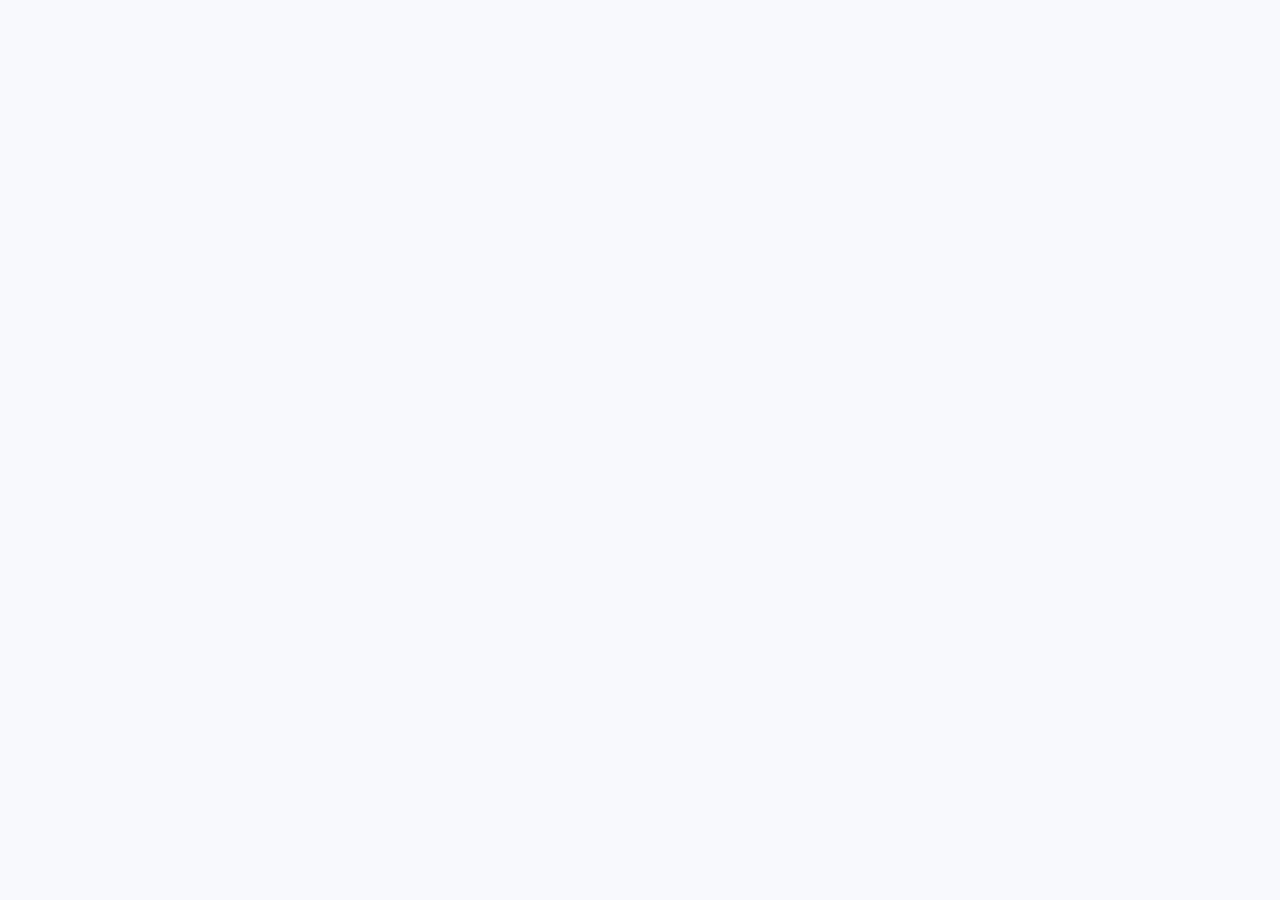
==== map.html @ d4880f66 "Initial commit" ====
<!DOCTYPE html>
<html>
<head>
  <title>Layout Sprint</title>
  <meta charset="utf-8">
  <link href="https://maxcdn.bootstrapcdn.com/font-awesome/4.7.0/css/font-awesome.min.css" rel="stylesheet">
  <link rel="stylesheet" href="css/style.css">
</head>
<body>

  <div id="map"></div>

  <script>
    var map;
    function initMap() {
      map = new google.maps.Map(document.getElementById('map'), {
        center: {lat: 48.866667, lng: 2.333333},
        zoom: 8
      });
    }
  </script>

  <script src="https://maps.googleapis.com/maps/api/js?key=YOUR_API_KEY&callback=initMap"
  async defer></script>

</body>
</html>
---- css/style.css ----
/* --- Import Google Fonts  --- */
@import url("https://fonts.googleapis.com/css?family=Open+Sans:400,300,700|Montserrat:400,700");

/* --- Import components files --- */
@import url("components/containers.css");
@import url("components/buttons.css");
@import url("components/banners.css");
@import url("components/cards.css");
@import url("components/map.css");
@import url("components/newsletter.css");

/* --- Basic styles for fonts & colors --- */
body {
  font-family: "Open Sans", "Helvetica", "sans-serif";
  background: #F7F9FC;
  margin: 0;
}
h1, h2, h3 {
  font-family: "Montserrat", "sans-serif";
}
a {
  color: rgb(200,200,200);
  text-decoration: none;
}
a:hover {
  color: #6A71E1;
}
.text-center {
  text-align: center;
}
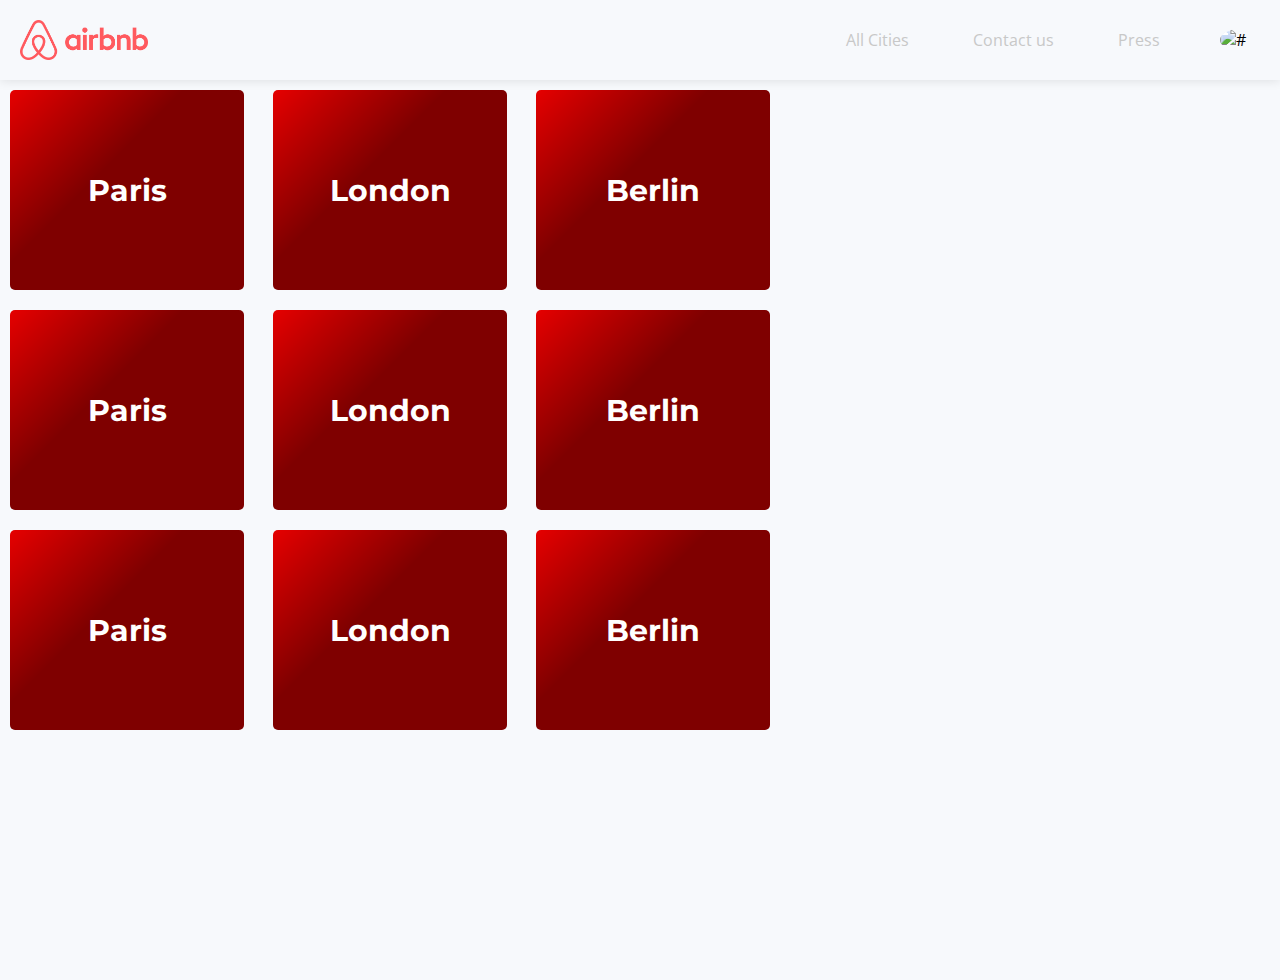
==== commit 2a329981: "final changes" ====
--- a/map.html
+++ b/map.html
@@ -8,20 +8,85 @@
 </head>
 <body>
 
-  <div id="map"></div>
+  <div class="navbar">
+    <img src="images/airbnb.png" alt="#" class="logo">
+      <div class="menu">
+        <div class="links">
+          <a href="">All Cities</a>
+          <a href="">Contact us</a>
+          <a href="">Press</a>
+        </div>
+        
+        <img src="http://kitt.lewagon.com/placeholder/users/ssaunier" alt="#" class="avatar">
+      </div>
+  </div>
 
-  <script>
-    var map;
-    function initMap() {
+
+
+  <div class="page-container">
+        
+    <div class="results">
+
+      <div class="cards">
+        
+        <div class="card" style="background-image: linear-gradient(-225deg, rgba(0,0,0,0.1) 0%, rgba(0,0,0,0.5) 40%), url(https://kitt.lewagon.com/placeholder/cities/paris)">
+          <h3>Paris</h3>
+        </div>
+      
+        <div class="card" style="background-image: linear-gradient(-225deg, rgba(0,0,0,0.1) 0%, rgba(0,0,0,0.5) 40%), url(https://kitt.lewagon.com/placeholder/cities/london)">
+         <h3>London</h3>
+        </div>
+      
+        <div class="card" style="background-image: linear-gradient(-225deg, rgba(0,0,0,0.1) 0%, rgba(0,0,0,0.5) 40%), url(https://kitt.lewagon.com/placeholder/cities/berlin)">
+          <h3>Berlin</h3>
+        </div>
+
+        <div class="card" style="background-image: linear-gradient(-225deg, rgba(0,0,0,0.1) 0%, rgba(0,0,0,0.5) 40%), url(https://kitt.lewagon.com/placeholder/cities/paris)">
+          <h3>Paris</h3>
+        </div>
+      
+        <div class="card" style="background-image: linear-gradient(-225deg, rgba(0,0,0,0.1) 0%, rgba(0,0,0,0.5) 40%), url(https://kitt.lewagon.com/placeholder/cities/london)">
+         <h3>London</h3>
+        </div>
+      
+        <div class="card" style="background-image: linear-gradient(-225deg, rgba(0,0,0,0.1) 0%, rgba(0,0,0,0.5) 40%), url(https://kitt.lewagon.com/placeholder/cities/berlin)">
+          <h3>Berlin</h3>
+        </div>
+
+        <div class="card" style="background-image: linear-gradient(-225deg, rgba(0,0,0,0.1) 0%, rgba(0,0,0,0.5) 40%), url(https://kitt.lewagon.com/placeholder/cities/paris)">
+          <h3>Paris</h3>
+        </div>
+      
+        <div class="card" style="background-image: linear-gradient(-225deg, rgba(0,0,0,0.1) 0%, rgba(0,0,0,0.5) 40%), url(https://kitt.lewagon.com/placeholder/cities/london)">
+         <h3>London</h3>
+        </div>
+      
+        <div class="card" style="background-image: linear-gradient(-225deg, rgba(0,0,0,0.1) 0%, rgba(0,0,0,0.5) 40%), url(https://kitt.lewagon.com/placeholder/cities/berlin)">
+          <h3>Berlin</h3>
+        </div>
+
+      </div>
+
+    </div>
+
+    <div id="map">
+      <script>
+      var map;
+      function initMap() {
       map = new google.maps.Map(document.getElementById('map'), {
-        center: {lat: 48.866667, lng: 2.333333},
-        zoom: 8
+      center: {lat: 48.866667, lng: 2.333333},
+      zoom: 8
       });
-    }
-  </script>
+        }
+      </script>
 
-  <script src="https://maps.googleapis.com/maps/api/js?key=YOUR_API_KEY&callback=initMap"
-  async defer></script>
+          <script src="https://maps.googleapis.com/maps/api/js?key=YOUR_API_KEY&callback=initMap"
+          async defer></script>
+    </div>
+
+  
+
+</div>
 
 </body>
 </html>
--- a/css/style.css
+++ b/css/style.css
@@ -8,6 +8,8 @@
 @import url("components/cards.css");
 @import url("components/map.css");
 @import url("components/newsletter.css");
+@import url("components/navbar.css");
+@import url("components/typeform.css");
 
 /* --- Basic styles for fonts & colors --- */
 body {
